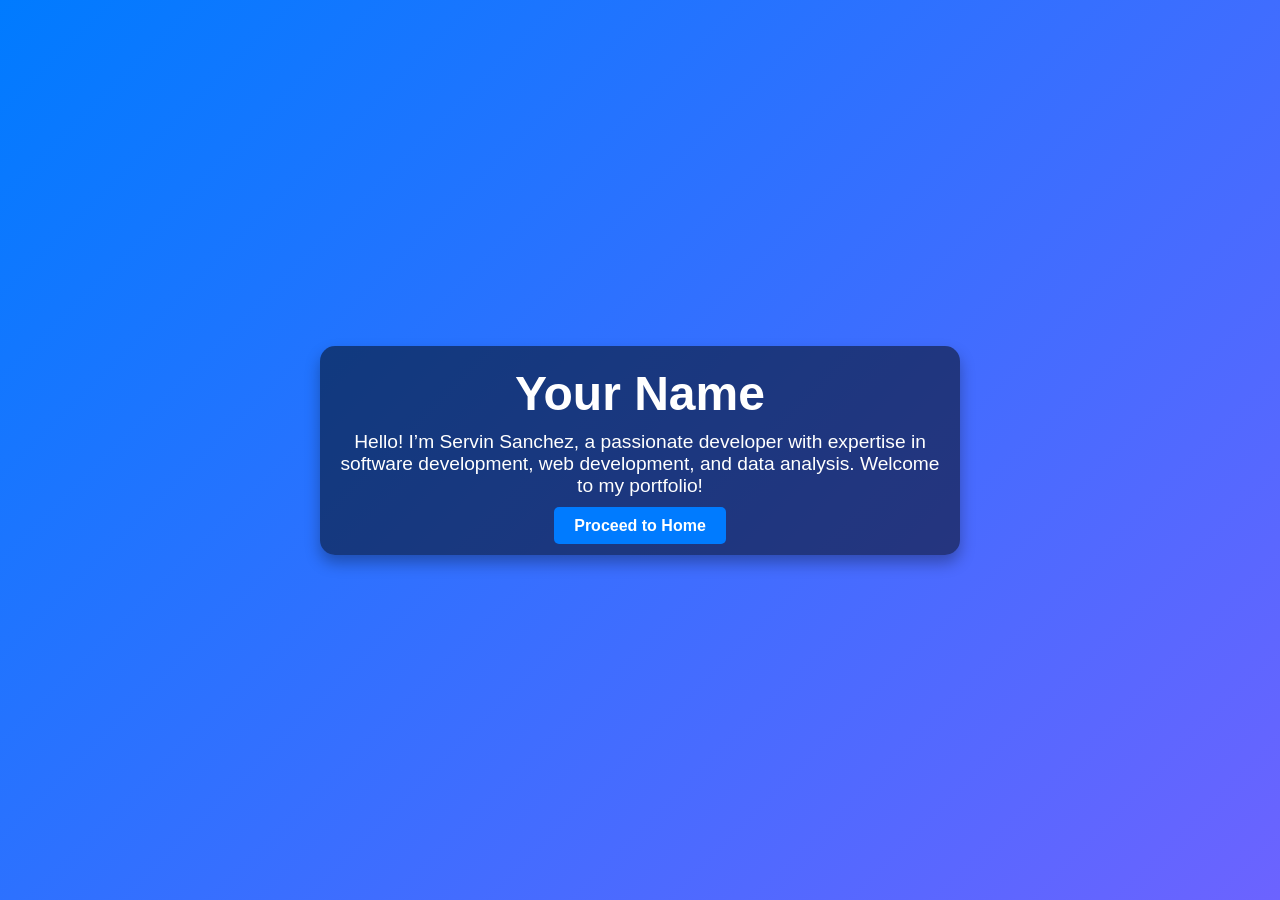
==== index.html @ cba896c3 "refactor: improved styles in projects.html" ====
<!DOCTYPE html>
<html lang="en">
<head>
  <meta charset="UTF-8">
  <meta name="viewport" content="width=device-width, initial-scale=1.0">
  <title>Welcome</title>
  <link rel="stylesheet" href="css/style.css">
  <style>
    body {
      font-family: Arial, sans-serif;
      margin: 0;
      padding: 0;
      height: 100vh;
      display: flex;
      justify-content: center;
      align-items: center;
      background: linear-gradient(135deg, #007BFF, #6C63FF);
      color: white;
      text-align: center;
    }

    .welcome-container {
      max-width: 600px;
      padding: 20px;
      background-color: rgba(0, 0, 0, 0.5);
      border-radius: 15px;
      box-shadow: 0 8px 15px rgba(0, 0, 0, 0.3);
    }

    h1 {
      margin: 0 0 10px;
      font-size: 3rem;
      font-weight: bold;
    }

    p {
      font-size: 1.2rem;
      margin: 10px 0 20px;
    }

    .welcome-button {
      padding: 10px 20px;
      font-size: 1rem;
      color: white;
      background-color: #007BFF;
      border: none;
      border-radius: 5px;
      text-decoration: none;
      font-weight: bold;
      cursor: pointer;
      transition: background-color 0.3s ease;
    }

    .welcome-button:hover {
      background-color: #0056b3;
    }
  </style>
</head>
<body>
  <div class="welcome-container">
    <h1>Your Name</h1>
    <p>Hello! I’m Servin Sanchez, a passionate developer with expertise in software development, web development, and data analysis. Welcome to my portfolio!</p>
    <a href="home.html" class="welcome-button">Proceed to Home</a>
  </div>
</body>
</html>
---- css/style.css ----
/* Global Styles */

body::-webkit-scrollbar {
  display: none; /* Hides the scrollbar in WebKit browsers (e.g., Chrome, Edge, Safari) */
}

body {
  font-family: Arial, sans-serif;
  margin: 0;
  padding: 0;
  overflow-y: scroll; /* Ensures vertical scrolling is always enabled */
}

header {
  background-color: #333;
  color: white;
  padding: 10px 20px;
}

nav ul {
  list-style: none;
  display: flex;
  justify-content: center;
  padding: 0;
}

nav ul li {
  margin: 0 15px;
}

nav ul li a {
  color: white;
  text-decoration: none;
  font-weight: bold;
}

main {
  padding: 20px;
  text-align: center;
}

main h1 {
  color: #333;
}

/* Filter Buttons */
.filter-buttons {
  text-align: center;
  margin: 20px 0;
}

.filter-buttons button {
  padding: 10px 20px;
  margin: 0 5px;
  background-color: #007BFF;
  color: white;
  font-size: 1rem;
  border: none;
  border-radius: 5px;
  cursor: pointer;
  transition: background-color 0.3s ease;
}

.filter-buttons button:hover {
  background-color: #0056b3;
}

/* Project List */
.project-list {
  display: flex;
  flex-wrap: wrap;
  gap: 20px;
  justify-content: center; /* Always center the projects */
  margin: 20px;
  min-height: 200px; /* Prevents collapse when no projects are visible */
  transition: all 0.3s ease; /* Smooth transition when projects are filtered */
}

/* Project Box Styling */
.project-box {
  width: 300px; /* Fixed width for consistent size */
  background-color: #f4f4f4;
  border: 1px solid #ddd;
  border-radius: 10px;
  text-align: center;
  padding: 20px;
  box-shadow: 0 4px 6px rgba(0, 0, 0, 0.1);
  overflow: hidden;
  transition: transform 0.3s ease, background-color 0.3s ease;
}

.project-box:hover {
  transform: translateY(-10px);
  background: linear-gradient(135deg, #007BFF, #0056b3); /* Gradient background on hover */
  color: white;
}

.project-box img {
  width: 100%;
  height: 150px;
  object-fit: cover;
  border-radius: 8px;
  border: 3px solid #ddd;
  margin-bottom: 15px;
  transition: border-color 0.3s ease;
}

.project-box:hover img {
  border-color: #007BFF; /* Change border color on hover */
}

.project-box h3 {
  font-size: 1.5rem;
  margin: 10px 0;
  color: #333;
  transition: color 0.3s ease;
}

.project-box:hover h3 {
  color: white; /* Adjust to match hover color scheme */
}

.project-box a {
  display: inline-block;
  margin-top: 10px;
  padding: 10px 15px;
  background-color: #007BFF;
  color: white;
  text-decoration: none;
  font-size: 1rem;
  border-radius: 5px;
  transition: background-color 0.3s ease;
}

.project-box a:hover {
  background-color: #0056b3;
}

/* Category Tags */
.project-categories {
  margin-top: 10px;
  display: flex;
  justify-content: center;
  gap: 10px;
  flex-wrap: wrap;
}

.project-category {
  display: inline-block;
  padding: 5px 10px;
  background-color: #007BFF;
  color: white;
  font-size: 0.9rem;
  border-radius: 5px;
  text-transform: lowercase;
}

/* Smooth Transition for Filtering */
.project-box {
  opacity: 1;
  transform: scale(1);
  transition: opacity 0.3s ease, transform 0.3s ease;
}

.project-box.hidden {
  opacity: 0;
  transform: scale(0.9); /* Shrinks slightly when hidden */
  pointer-events: none;
  position: absolute; /* Takes out hidden elements from the layout */
}
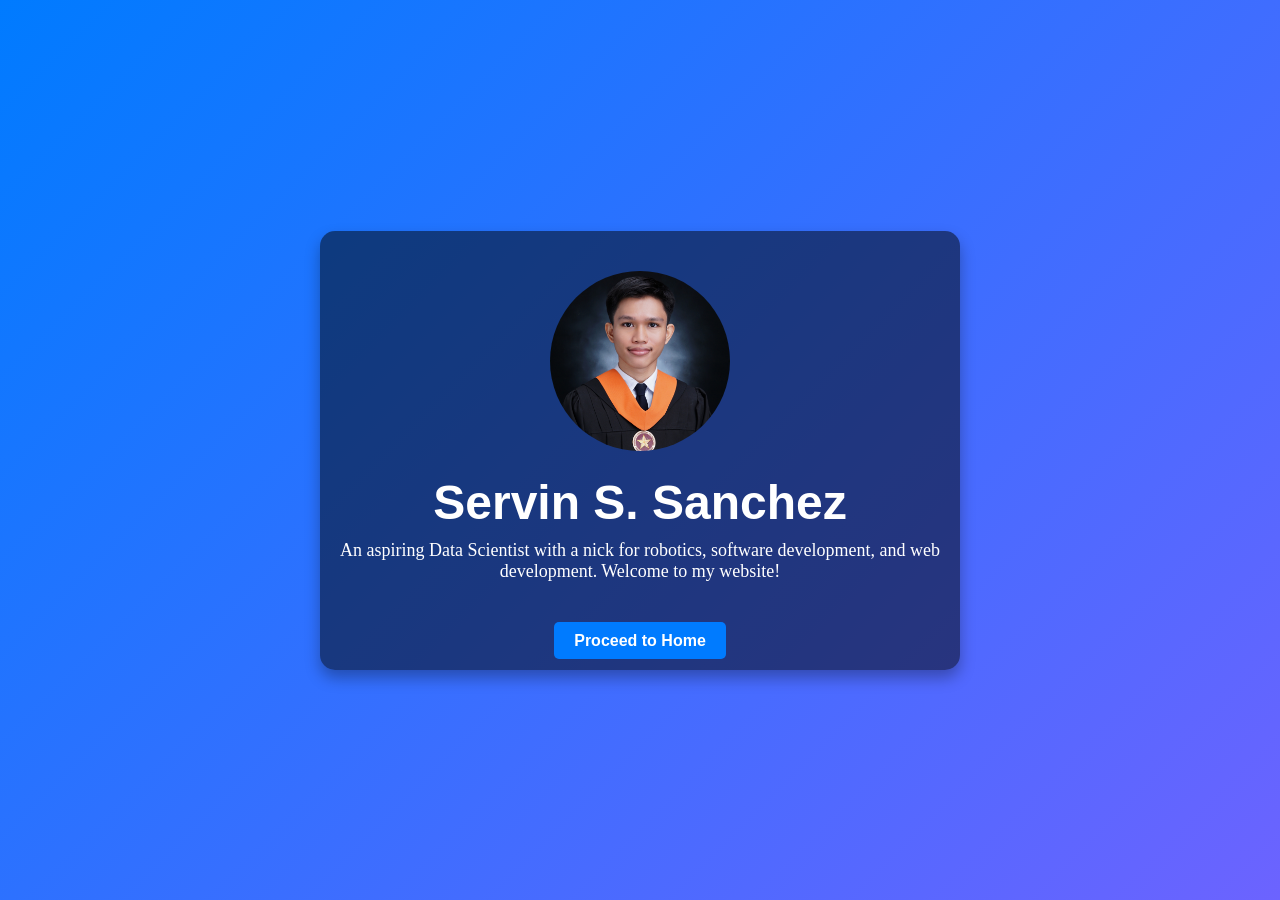
==== commit 96ef63cd: "added projects" ====
--- a/index.html
+++ b/index.html
@@ -58,9 +58,12 @@
 </head>
 <body>
   <div class="welcome-container">
-    <h1>Your Name</h1>
-    <p>Hello! I’m Servin Sanchez, a passionate developer with expertise in software development, web development, and data analysis. Welcome to my portfolio!</p>
+    <img src="img\Grad_me.jpg" alt="Your Name">
+
+    <h1>Servin S. Sanchez</h1>
+    <p>An aspiring Data Scientist with a nick for robotics, software development, and web development. Welcome to my website!</p>
     <a href="home.html" class="welcome-button">Proceed to Home</a>
   </div>
+  
 </body>
 </html>
--- a/css/style.css
+++ b/css/style.css
@@ -46,12 +46,12 @@
 /* Filter Buttons */
 .filter-buttons {
   text-align: center;
-  margin: 20px 0;
+  margin: 20px 0px;
 }
 
 .filter-buttons button {
-  padding: 10px 20px;
-  margin: 0 5px;
+  padding: 15px 20px;
+  margin: 10px 5px;
   background-color: #007BFF;
   color: white;
   font-size: 1rem;
@@ -64,6 +64,20 @@
 .filter-buttons button:hover {
   background-color: #0056b3;
 }
+
+/* Responsive Adjustments for Mobile Devices */
+@media (max-width: 768px) {
+  .filter-buttons {
+    margin: 20px 0; /* Adds more vertical spacing */
+  }
+
+  .filter-buttons button {
+    padding: 20px 25px; /* Increased padding for larger touch areas on mobile */
+    margin: 15px 5px; /* Adds more vertical spacing between buttons */
+    font-size: 1.1rem; /* Slightly larger font size for better readability */
+  }
+}
+
 
 /* Project List */
 .project-list {
@@ -145,13 +159,13 @@
   flex-wrap: wrap;
 }
 
-.project-category {
+.tools {
   display: inline-block;
   padding: 5px 10px;
-  background-color: #007BFF;
-  color: white;
+  background-color: #c2d8ff;
+  color: rgb(52, 59, 255);
   font-size: 0.9rem;
-  border-radius: 5px;
+  border-radius: 10px;
   text-transform: lowercase;
 }
 
@@ -168,3 +182,33 @@
   pointer-events: none;
   position: absolute; /* Takes out hidden elements from the layout */
 }
+
+.welcome-container img{
+  display: inline-block;
+  border-radius: 50%; 
+  object-fit: cover;  
+  width: 180px; 
+  height: 180px;
+  padding: 20px;
+  -webkit-animation: mover 2s infinite  alternate;
+  animation: mover 2s infinite  alternate;
+}
+@-webkit-keyframes mover {
+0% { transform: translateY(0); }
+100% { transform: translateY(-20px); }
+}
+@keyframes mover {
+0% { transform: translateY(0); }
+100% { transform: translateY(-20px); }
+}
+
+.welcome-container p{
+  font-size: large;
+  padding-bottom: 5%;
+  font-family: 'Times New Roman', Times, serif;
+  /* text-wrap: normal; */
+}
+
+.home-intro p{
+  text-wrap: normal;
+}
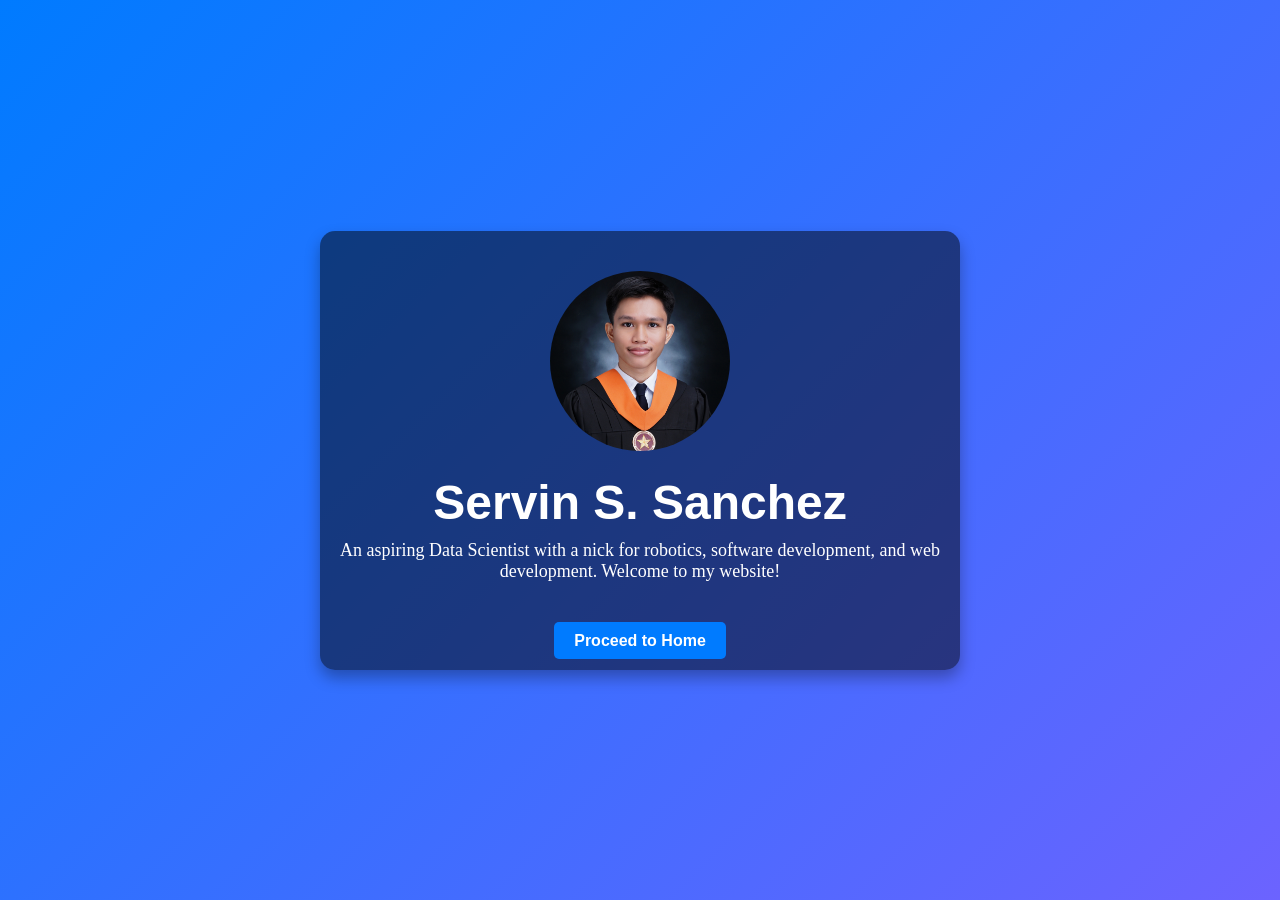
==== commit 3478b70c: "fix: index.html image" ====
--- a/index.html
+++ b/index.html
@@ -3,6 +3,9 @@
 <head>
   <meta charset="UTF-8">
   <meta name="viewport" content="width=device-width, initial-scale=1.0">
+  <meta name="description" content="Servin Sanchez's portfolio showcasing expertise in software development, web development, and data analysis.">
+  <meta name="keywords" content="Servin Sanchez, portfolio, developer, data scientist, web development, data analysis, data engineer, Filipino, data analyst, personal blog, blog, simple website, static website, github pages">
+
   <title>Welcome</title>
   <link rel="stylesheet" href="css/style.css">
   <style>
@@ -58,7 +61,7 @@
 </head>
 <body>
   <div class="welcome-container">
-    <img src="img\Grad_me.jpg" alt="Your Name">
+    <img src="img\projects\Grad_me.jpg" alt="Your Name">
 
     <h1>Servin S. Sanchez</h1>
     <p>An aspiring Data Scientist with a nick for robotics, software development, and web development. Welcome to my website!</p>
--- a/css/style.css
+++ b/css/style.css
@@ -15,6 +15,10 @@
   background-color: #333;
   color: white;
   padding: 10px 20px;
+  position: sticky; /* Makes the header sticky */
+  top: 0; /* Sticks to the top of the viewport */
+  z-index: 1000; /* Ensures it stays above other content */
+  box-shadow: 0 4px 6px rgba(0, 0, 0, 0.1); /* Optional: Adds a shadow for better visibility */
 }
 
 nav ul {
@@ -35,7 +39,7 @@
 }
 
 main {
-  padding: 20px;
+  padding: 5px;
   text-align: center;
 }
 
@@ -46,11 +50,17 @@
 /* Filter Buttons */
 .filter-buttons {
   text-align: center;
-  margin: 20px 0px;
+  margin: 10px 0px;
+  padding: 15px 0; /* Adds padding for better spacing */
+  background-color: white; /* Optional: Set a background color to distinguish it from the content */
+  position: sticky; /* Makes the filter buttons sticky */
+  top: 60px; /* Adjust based on the height of the sticky navigation bar */
+  z-index: 900; /* Ensures it appears above content but below the navigation bar */
+  box-shadow: 0 2px 4px rgba(0, 0, 0, 0.1); 
 }
 
 .filter-buttons button {
-  padding: 15px 20px;
+  padding: 8px 20px;
   margin: 10px 5px;
   background-color: #007BFF;
   color: white;
@@ -66,15 +76,15 @@
 }
 
 /* Responsive Adjustments for Mobile Devices */
-@media (max-width: 768px) {
+@media (max-width: 780px) {
   .filter-buttons {
-    margin: 20px 0; /* Adds more vertical spacing */
+    margin: 5px 0; /* Adds more vertical spacing */
   }
 
   .filter-buttons button {
-    padding: 20px 25px; /* Increased padding for larger touch areas on mobile */
-    margin: 15px 5px; /* Adds more vertical spacing between buttons */
-    font-size: 1.1rem; /* Slightly larger font size for better readability */
+    padding: 10px 15px; /* Increased padding for larger touch areas on mobile */
+    margin: 5px; /* Adds more vertical spacing between buttons */
+    font-size: 0.9rem; /* Slightly larger font size for better readability */
   }
 }
 
@@ -102,6 +112,21 @@
   overflow: hidden;
   transition: transform 0.3s ease, background-color 0.3s ease;
 }
+
+.project-box {
+  animation: fadeInUp 0.6s ease-in-out;
+}
+@keyframes fadeInUp {
+  from {
+    opacity: 0;
+    transform: translateY(20px);
+  }
+  to {
+    opacity: 1;
+    transform: translateY(0);
+  }
+}
+
 
 .project-box:hover {
   transform: translateY(-10px);
@@ -212,3 +237,147 @@
 .home-intro p{
   text-wrap: normal;
 }
+
+
+
+
+/* About Me and Skills Section */
+#about-me, #skills {
+  margin: 20px auto;
+  padding: 20px;
+  /* padding-bottom: ; */
+  max-width: 800px;
+  text-align: left;
+  background-color: #f9f9f9;
+  border-radius: 10px;
+  box-shadow: 0 4px 6px rgba(0, 0, 0, 0.1);
+}
+
+#about-me h2, #skills h2 {
+  color: #333;
+  font-size: 1.8rem;
+  margin-bottom: 10px;
+}
+
+#skills ul {
+  list-style-type: disc;
+  padding-left: 20px;
+}
+
+#skills li {
+  margin-bottom: 8px;
+  font-size: 1rem;
+}
+
+
+
+/* Skills Section */
+#skills {
+  padding: 20px;
+}
+
+.skills-grid {
+  display: grid;
+  grid-template-columns: 1fr 1fr 1fr;
+  gap: 20px;
+  margin-top: 20px;
+}
+
+/* Mobile responsiveness: One column for small screens */
+@media (max-width: 768px) {
+  .skills-grid {
+    grid-template-columns: 1fr; /* One column on small screens */
+  }
+}
+
+/* For larger screens, maintain 3-column layout */
+@media (min-width: 769px) {
+  .skills-grid {
+    grid-template-columns: 1fr 1fr 1fr; /* Three columns for medium to large screens */
+  }
+}
+
+.skills-category {
+  position: relative;
+}
+
+.skills-box {
+  display: flex;
+  justify-content: space-between;
+  align-items: center;
+  background-color: #f4f4f4;
+  padding: 15px;
+  border-radius: 10px;
+  cursor: pointer;
+  box-shadow: 0 4px 6px rgba(0, 0, 0, 0.1);
+  transition: background-color 0.3s ease, box-shadow 0.3s ease;
+}
+
+.skills-box:hover {
+  background-color: #007bff;
+  color: white;
+  box-shadow: 0 6px 10px rgba(0, 0, 0, 0.15);
+}
+
+.skills-box a {
+  display: flex;
+  justify-content: space-between;
+  align-items: center;
+  width: 100%;
+  text-decoration: none;
+  color: inherit;
+}
+
+.skills-box span {
+  font-weight: bold;
+  font-size: 1.2rem;
+}
+
+.dropdown-toggle {
+  transition: transform 0.3s ease;
+  width: 20px;
+  height: 20px;
+}
+
+.skills-category.active .dropdown-toggle {
+  transform: rotate(180deg);
+}
+
+.dropdown-content {
+  display: block;
+  max-height: 0; /* Start with no height */
+  opacity: 0; /* Make it invisible */
+  margin-top: 10px;
+  padding-left: 20px;
+  overflow: hidden; /* Prevent content from overflowing */
+  transition: max-height 0.5s ease-out, opacity 0.5s ease-out; /* Make the transition smoother */
+}
+
+.skills-category.active .dropdown-content {
+  max-height: 500px; /* Adjust based on the size of your content */
+  opacity: 1; /* Make it visible */
+}
+
+.dropdown-content div {
+  display: flex;
+  align-items: center;
+  margin-bottom: 10px;
+}
+
+.dropdown-content img {
+  width: 25px;
+  height: 25px;
+  margin-right: 10px;
+}
+
+
+.intro-image img{
+  display: inline-block;
+  border-radius: 50%; 
+  object-fit: cover;  
+  width: 180px; 
+  height: 180px;
+  padding: 20px;
+  -webkit-animation: mover 2s infinite  alternate;
+  animation: mover 2s infinite  alternate;
+}
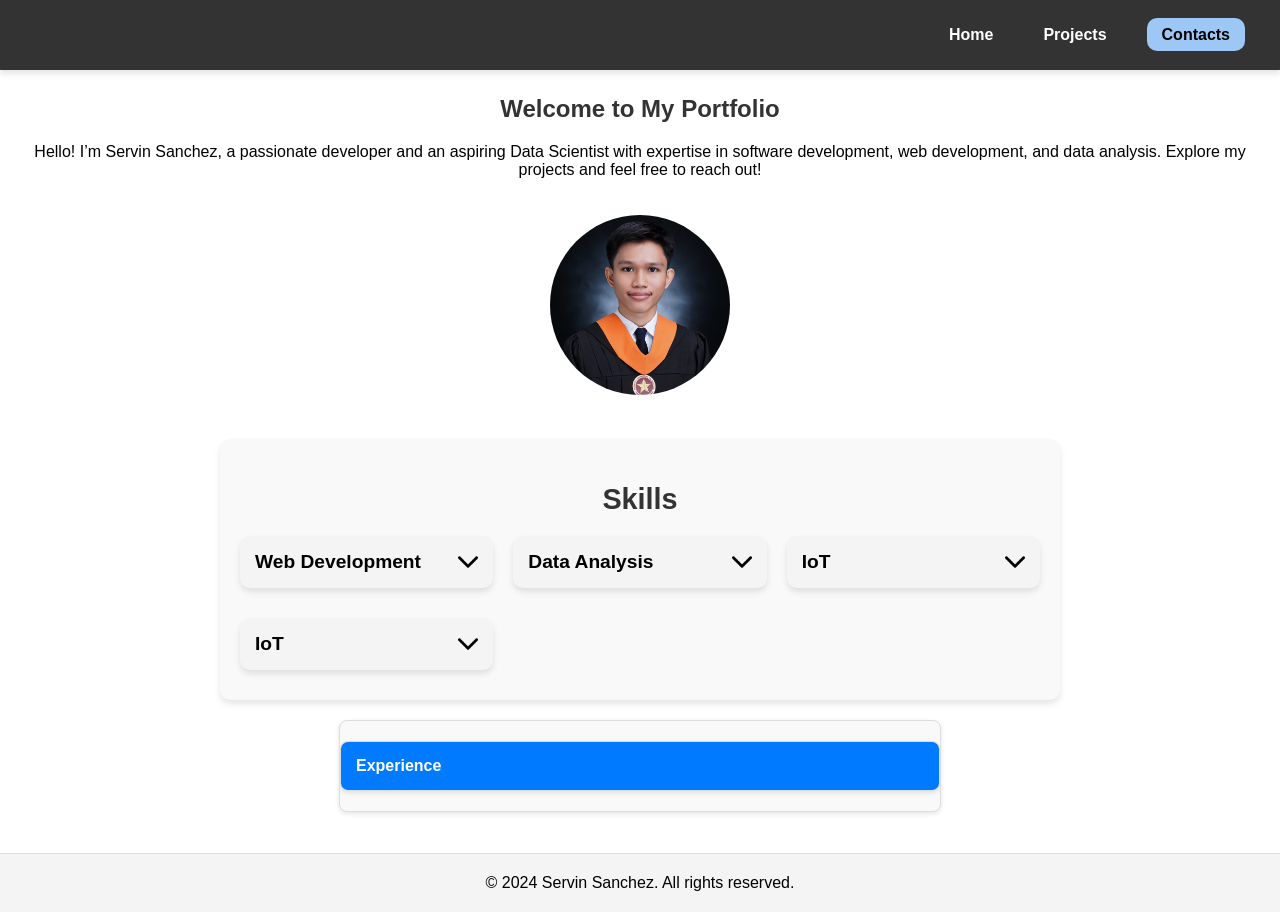
==== commit 598e78b1: "refactor: fix search function issue modularized css and js, removed index.html" ====
--- a/index.html
+++ b/index.html
@@ -3,70 +3,170 @@
 <head>
   <meta charset="UTF-8">
   <meta name="viewport" content="width=device-width, initial-scale=1.0">
-  <meta name="description" content="Servin Sanchez's portfolio showcasing expertise in software development, web development, and data analysis.">
-  <meta name="keywords" content="Servin Sanchez, portfolio, developer, data scientist, web development, data analysis, data engineer, Filipino, data analyst, personal blog, blog, simple website, static website, github pages">
-
-  <title>Welcome</title>
-  <link rel="stylesheet" href="css/style.css">
-  <style>
-    body {
-      font-family: Arial, sans-serif;
-      margin: 0;
-      padding: 0;
-      height: 100vh;
-      display: flex;
-      justify-content: center;
-      align-items: center;
-      background: linear-gradient(135deg, #007BFF, #6C63FF);
-      color: white;
-      text-align: center;
-    }
-
-    .welcome-container {
-      max-width: 600px;
-      padding: 20px;
-      background-color: rgba(0, 0, 0, 0.5);
-      border-radius: 15px;
-      box-shadow: 0 8px 15px rgba(0, 0, 0, 0.3);
-    }
-
-    h1 {
-      margin: 0 0 10px;
-      font-size: 3rem;
-      font-weight: bold;
-    }
-
-    p {
-      font-size: 1.2rem;
-      margin: 10px 0 20px;
-    }
-
-    .welcome-button {
-      padding: 10px 20px;
-      font-size: 1rem;
-      color: white;
-      background-color: #007BFF;
-      border: none;
-      border-radius: 5px;
-      text-decoration: none;
-      font-weight: bold;
-      cursor: pointer;
-      transition: background-color 0.3s ease;
-    }
-
-    .welcome-button:hover {
-      background-color: #0056b3;
-    }
-  </style>
+  <title>Home</title>
+  <!-- <link rel="stylesheet" href="css/style.css"> -->
+  <link rel="stylesheet" href="css/global.css">
+  <link rel="stylesheet" href="css/contacts.css">
+  <link rel="stylesheet" href="css/contacts-animation.css">
+  <!-- <link rel="stylesheet" href="css/contacts-responsiveness.css"> -->
+  <link rel="stylesheet" href="css/home-animation.css">
+  <link rel="stylesheet" href="css/home.css">
+  <link rel="stylesheet" href="css/home-responsiveness.css">
 </head>
 <body>
-  <div class="welcome-container">
-    <img src="img\projects\Grad_me.jpg" alt="Your Name">
+  <header>
+    <nav>
+      <ul>
+        <li><a href="index.html">Home</a></li>
+        <li><a href="projects.html">Projects</a></li>
+        <li id="contact"><a href="#" onclick="toggleContactBox()">Contacts</a></li>
+      </ul>
+    </nav>
 
-    <h1>Servin S. Sanchez</h1>
-    <p>An aspiring Data Scientist with a nick for robotics, software development, and web development. Welcome to my website!</p>
-    <a href="home.html" class="welcome-button">Proceed to Home</a>
+    <!-- Floating Contact Box -->
+    <div id="contact-overlay">
+      <div id="contact-box">
+        <div id="contact-content">
+          <p>Email: <a href="mailto:your-email@example.com">your-email@example.com</a></p>
+          <p>Phone: <a href="tel:+123456789">+123 456 789</a></p>
+          <p>
+            Social Media:
+            <a href="https://facebook.com/yourprofile" target="_blank">Facebook</a> |
+            <a href="https://twitter.com/yourprofile" target="_blank">Twitter</a>
+          </p>
+        </div>
+      </div>
+    </div>
+
   </div>
-  
+
+  </header>
+
+  <main>
+    <section id="intro">
+      <div class="intro-text">
+        <h1>Welcome to My Portfolio</h1>
+        <p>Hello! I’m Servin Sanchez, a passionate developer and an aspiring Data Scientist with expertise in software development, web development, and data analysis. Explore my projects and feel free to reach out!</p>
+      </div>
+      <div class="intro-image">
+        <img src="img\projects\Grad_me.jpg" alt="Servin Sanchez" />
+      </div>
+    </section>
+
+    <!-- About Me Section -->
+    <!-- <section id="about-me">
+      <h2>About Me</h2>
+      <p>
+        I’m a Computer Engineering graduate with a strong passion for leveraging technology to solve complex problems. With hands-on experience in data engineering, web development, and IoT systems, I enjoy creating innovative solutions that have a meaningful impact. 
+      </p>
+      <p>
+        I thrive in collaborative environments, constantly learning new tools and technologies to stay ahead in the rapidly evolving tech landscape.
+      </p>
+    </section> -->
+
+    <!-- Skills Section -->
+    <section id="skills">
+      <h2 align="center">Skills</h2>
+      <div class="skills-grid">
+        <!-- Web Development -->
+        <div class="skills-category">
+          <div class="skills-box">
+            <a href="#" class="toggle-dropdown">
+              <span>Web Development</span>
+              <img class="dropdown-toggle" src="img/icons/dropdown-icon.png" alt="Dropdown Icon">
+            </a>
+          </div>
+          <div class="dropdown-content">
+            <div><img src="img\icons\html-5.png" alt="HTML Icon"><span>HTML</span></div>
+            <div><img src="img\icons\css-3.png" alt="CSS Icon"><span>CSS</span></div>
+            <div><img src="img\icons\js.png" alt="JavaScript Icon"><span>JavaScript</span></div>
+          </div>
+        </div>
+    
+        <!-- Data Analysis -->
+        <div class="skills-category">
+          <div class="skills-box">
+            <a href="#" class="toggle-dropdown">
+              <span>Data Analysis</span>
+              <img class="dropdown-toggle" src="img/icons/dropdown-icon.png" alt="Dropdown Icon">
+            </a>
+          </div>
+          <div class="dropdown-content">
+            <div><img src="img\icons\python.png" alt="Python Icon"><span>Python</span></div>
+            <div><img src="img\icons\tableau-software.png" alt="Excel Icon"><span>Excel</span></div>
+            <div><img src="img\icons\sql-server.png" alt="SQL Icon"><span>SQL</span></div>
+            <div><img src="img\icons\power-bi.png" alt="Power BI Icon"><span>Power BI</span></div>
+          </div>
+        </div>
+    
+        <!-- IoT -->
+        <div class="skills-category">
+          <div class="skills-box">
+            <a href="#" class="toggle-dropdown">
+              <span>IoT</span>
+              <img class="dropdown-toggle" src="img/icons/dropdown-icon.png" alt="Dropdown Icon">
+            </a>
+          </div>
+          <div class="dropdown-content">
+            <div><img src="img\icons\ros-2.png" alt="Raspberry Pi Icon"><span>Robot Operating System 2</span></div>
+            <div><img src="img\icons\arduino.png" alt="Arduino Icon"><span>Arduino</span></div>
+            <div><img src="img\icons\raspberry-pi.png" alt="Raspberry Pi Icon"><span>Raspberry Pi</span></div>
+          </div>
+        </div>
+
+        <!-- IoT -->
+        <div class="skills-category">
+          <div class="skills-box">
+            <a href="#" class="toggle-dropdown">
+              <span>IoT</span>
+              <img class="dropdown-toggle" src="img/icons/dropdown-icon.png" alt="Dropdown Icon">
+            </a>
+          </div>
+          <div class="dropdown-content">
+            <div><img src="img\icons\ros-2.png" alt="Raspberry Pi Icon"><span>Robot Operating System 2</span></div>
+            <div><img src="img\icons\arduino.png" alt="Arduino Icon"><span>Arduino</span></div>
+            <div><img src="img\icons\raspberry-pi.png" alt="Raspberry Pi Icon"><span>Raspberry Pi</span></div>
+          </div>
+        </div>
+      </div>
+    </section>
+    
+
+    <section id="experience">
+      <div class="dropdown-box">
+        <button class="dropdown-btn" onclick="toggleExperience()">Experience</button>
+        <div id="experience-content" style="display: none;">
+          <div class="experience-item">
+            <h3>Job Title 1</h3>
+            <p><strong>Company Name</strong> | <em>Start Date - End Date</em></p>
+            <ul>
+              <li>Key responsibility or achievement 1</li>
+              <li>Key responsibility or achievement 2</li>
+              <li>Key responsibility or achievement 3</li>
+            </ul>
+          </div>
+
+          <div class="experience-item">
+            <h3>Job Title 2</h3>
+            <p><strong>Company Name</strong> | <em>Start Date - End Date</em></p>
+            <ul>
+              <li>Key responsibility or achievement 1</li>
+              <li>Key responsibility or achievement 2</li>
+              <li>Key responsibility or achievement 3</li>
+            </ul>
+          </div>
+        </div>
+      </div>
+    </section>
+
+
+  </main>
+
+  <footer>
+    <p>© 2024 Servin Sanchez. All rights reserved.</p>
+  </footer>
+
+  <script src="js/home-script.js"></script>
+  <script src="js/contact-script.js"></script>
 </body>
 </html>
--- a/css/style.css
+++ b/css/style.css
@@ -1,4 +1,11 @@
-/* Global Styles */
+/* 
+  ===========================
+  Global Styles 
+  ===========================
+*/
+html {
+  /* background-color: rgb(51, 136, 255); */
+}
 
 body::-webkit-scrollbar {
   display: none; /* Hides the scrollbar in WebKit browsers (e.g., Chrome, Edge, Safari) */
@@ -11,6 +18,14 @@
   overflow-y: scroll; /* Ensures vertical scrolling is always enabled */
 }
 
+
+
+/* 
+  ===========================
+  Header and Main
+  ===========================
+*/
+
 header {
   background-color: #333;
   color: white;
@@ -24,7 +39,7 @@
 nav ul {
   list-style: none;
   display: flex;
-  justify-content: center;
+  justify-content: right;
   padding: 0;
 }
 
@@ -36,6 +51,26 @@
   color: white;
   text-decoration: none;
   font-weight: bold;
+  padding: 5px 10px; /* Add padding for a cleaner look */
+  transition: background-color 0.3s ease, color 0.3s ease; /* Smooth hover effect */
+}
+
+nav ul li a:hover {
+  color: black;
+  background-color: white; /* Adds a hover effect for all buttons */
+  border-radius: 5px; /* Slight rounding for a modern look */
+}
+
+nav ul li#contact a {
+  background-color: #9dc8f6; /* Unique background color for the contact item */
+  color: black; /* Contrast text color */
+  border-radius: 10px; /* Rounded corners */
+  padding: 8px 15px; /* Slightly larger padding for emphasis */
+}
+
+nav ul li#contact a:hover {
+  background-color: #014792; /* Darker shade on hover */
+  color: white; /* Invert text color on hover */
 }
 
 main {
@@ -47,7 +82,49 @@
   color: #333;
 }
 
+
+/* 
+  ===========================
+  PROJECTS
+  ===========================
+*/
+
 /* Filter Buttons */
+@keyframes fadeInDown {
+  from {
+    opacity: 0;
+    transform: translateY(-5%);
+  }
+  to {
+    opacity: 1;
+    transform: translateY(0);
+  }
+}
+
+/* Responsive Adjustments for Mobile Devices */
+@media (max-width: 780px) {
+  .filter-buttons {
+    margin: 5px 0; /* Adds more vertical spacing */
+  }
+
+  .filter-buttons button {
+    padding: 10px 15px; /* Increased padding for larger touch areas on mobile */
+    margin: 5px; /* Adds more vertical spacing between buttons */
+    font-size: 0.9rem; /* Slightly larger font size for better readability */
+  }
+}
+
+@keyframes fadeInUp {
+  from {
+    opacity: 0;
+    transform: translateY(20px);
+  }
+  to {
+    opacity: 1;
+    transform: translateY(0);
+  }
+}
+
 .filter-buttons {
   text-align: center;
   margin: 10px 0px;
@@ -57,6 +134,7 @@
   top: 60px; /* Adjust based on the height of the sticky navigation bar */
   z-index: 900; /* Ensures it appears above content but below the navigation bar */
   box-shadow: 0 2px 4px rgba(0, 0, 0, 0.1); 
+  animation: fadeInDown 0.6s ease-in-out;
 }
 
 .filter-buttons button {
@@ -74,20 +152,6 @@
 .filter-buttons button:hover {
   background-color: #0056b3;
 }
-
-/* Responsive Adjustments for Mobile Devices */
-@media (max-width: 780px) {
-  .filter-buttons {
-    margin: 5px 0; /* Adds more vertical spacing */
-  }
-
-  .filter-buttons button {
-    padding: 10px 15px; /* Increased padding for larger touch areas on mobile */
-    margin: 5px; /* Adds more vertical spacing between buttons */
-    font-size: 0.9rem; /* Slightly larger font size for better readability */
-  }
-}
-
 
 /* Project List */
 .project-list {
@@ -99,6 +163,7 @@
   min-height: 200px; /* Prevents collapse when no projects are visible */
   transition: all 0.3s ease; /* Smooth transition when projects are filtered */
 }
+
 
 /* Project Box Styling */
 .project-box {
@@ -111,22 +176,8 @@
   box-shadow: 0 4px 6px rgba(0, 0, 0, 0.1);
   overflow: hidden;
   transition: transform 0.3s ease, background-color 0.3s ease;
-}
-
-.project-box {
   animation: fadeInUp 0.6s ease-in-out;
 }
-@keyframes fadeInUp {
-  from {
-    opacity: 0;
-    transform: translateY(20px);
-  }
-  to {
-    opacity: 1;
-    transform: translateY(0);
-  }
-}
-
 
 .project-box:hover {
   transform: translateY(-10px);
@@ -218,14 +269,41 @@
   -webkit-animation: mover 2s infinite  alternate;
   animation: mover 2s infinite  alternate;
 }
-@-webkit-keyframes mover {
-0% { transform: translateY(0); }
-100% { transform: translateY(-20px); }
-}
 @keyframes mover {
 0% { transform: translateY(0); }
 100% { transform: translateY(-20px); }
 }
+
+
+
+/* Style for Search Bar */
+.search-bar {
+  margin: 20px auto;
+  max-width: 600px;
+  text-align: center;
+}
+
+#search-input {
+  width: 100%;
+  padding: 10px 15px;
+  font-size: 16px;
+  border: 1px solid #ddd;
+  border-radius: 8px;
+  box-shadow: 0 2px 5px rgba(0, 0, 0, 0.1);
+  outline: none;
+}
+
+#search-input:focus {
+  border-color: #007bff;
+}
+
+
+
+/* 
+  ===========================
+  Home Page
+  ===========================
+*/
 
 .welcome-container p{
   font-size: large;
@@ -237,9 +315,6 @@
 .home-intro p{
   text-wrap: normal;
 }
-
-
-
 
 /* About Me and Skills Section */
 #about-me, #skills {
@@ -251,6 +326,7 @@
   background-color: #f9f9f9;
   border-radius: 10px;
   box-shadow: 0 4px 6px rgba(0, 0, 0, 0.1);
+  animation: fadeInUp 0.6s ease-in-out;
 }
 
 #about-me h2, #skills h2 {
@@ -268,7 +344,6 @@
   margin-bottom: 8px;
   font-size: 1rem;
 }
-
 
 
 /* Skills Section */
@@ -370,7 +445,6 @@
   margin-right: 10px;
 }
 
-
 .intro-image img{
   display: inline-block;
   border-radius: 50%; 
@@ -379,5 +453,139 @@
   height: 180px;
   padding: 20px;
   -webkit-animation: mover 2s infinite  alternate;
-  animation: mover 2s infinite  alternate;
-}+  animation: fadeInImage 2s ease-in-out, mover 2s infinite  alternate;
+}
+@keyframes fadeInImage {
+  0% {
+    opacity: 0; /* Start fully transparent */
+    transform: scale(0.9); /* Optional: Slightly smaller scale for a zoom effect */
+  }
+  100% {
+    opacity: 1; /* Fully visible */
+    transform: scale(1); /* Normal size */
+  }
+}
+
+
+/* Style for the dropdown box */
+#experience {
+  margin: 20px auto;
+  max-width: 600px;
+  background-color: #f9f9f9;
+  border: 1px solid #ddd;
+  border-radius: 8px;
+  box-shadow: 0 2px 5px rgba(0, 0, 0, 0.1);
+  overflow: hidden;
+  animation: fadeInUp 2s;
+}
+
+#experience .dropdown-box {
+  margin: 20px auto;
+  max-width: 600px;
+  background-color: #f9f9f9;
+  border: 1px solid #ddd;
+  border-radius: 8px;
+  box-shadow: 0 2px 5px rgba(0, 0, 0, 0.1);
+  overflow: hidden;
+  animation: fadeInUp 2s;
+}
+
+/* Dropdown button */
+.dropdown-btn {
+  width: 100%;
+  padding: 15px;
+  text-align: left;
+  background-color: #007bff; /* Button background */
+  color: white;
+  font-size: 16px;
+  border: none;
+  cursor: pointer;
+  font-weight: bold;
+}
+
+.dropdown-btn:hover {
+  background-color: #0056b3; /* Darker blue on hover */
+}
+
+/* Content inside the dropdown */
+#experience-content {
+  padding: 15px;
+}
+
+.experience-item {
+  margin-bottom: 20px;
+}
+
+.experience-item h3 {
+  color: #007bff;
+  margin-bottom: 5px;
+}
+
+.experience-item p {
+  font-style: italic;
+  color: #666;
+}
+
+.experience-item ul {
+  list-style-type: disc;
+  padding-left: 20px;
+}
+
+.experience-item ul li {
+  margin-bottom: 5px;
+}
+
+
+/* 
+  ===========================
+  Contact
+  ===========================
+*/
+
+/* Contact Overlay */
+#contact-overlay {
+  position: fixed;
+  top: 0;
+  left: 0;
+  width: 100%;
+  height: 100%;
+  background-color: rgba(0, 0, 0, 0.5);
+  display: flex;
+  justify-content: center;
+  align-items: center;
+  z-index: 1000;
+  opacity: 0; /* Start hidden */
+  pointer-events: none; /* Prevent interactions when not visible */
+  transition: opacity 0.3s ease; /* Smooth fade-in and fade-out */
+}
+
+/* Show the overlay when active */
+#contact-overlay.active {
+  opacity: 1;
+  pointer-events: all; /* Allow interactions */
+}
+
+/* Contact Box */
+#contact-box {
+  background-color: rgba(255, 255, 255, 0.9);
+  border-radius: 10px;
+  padding: 20px;
+  width: 300px;
+  max-width: 90%; /* Adjust for mobile responsiveness */
+  box-shadow: 0 4px 6px rgba(0, 0, 0, 0.2);
+  text-align: center;
+  transform: scale(0.8); /* Start slightly smaller */
+  opacity: 0; /* Hidden initially */
+  transition: transform 0.3s ease, opacity 0.3s ease; /* Smooth animation */
+}
+
+/* Show the box when overlay is active */
+#contact-overlay.active #contact-box {
+  transform: scale(1); /* Scale up */
+  opacity: 1; /* Fully visible */
+}
+
+#contact-content {
+  margin-top: 20px;
+}
+
--- a/css/global.css
+++ b/css/global.css
@@ -0,0 +1,71 @@
+html {
+    /* background-color: rgb(51, 136, 255); */
+}
+
+body::-webkit-scrollbar {
+display: none; /* Hides the scrollbar in WebKit browsers (e.g., Chrome, Edge, Safari) */
+}
+
+body {
+font-family: Arial, sans-serif;
+margin: 0;
+padding: 0;
+overflow-y: scroll; /* Ensures vertical scrolling is always enabled */
+}
+
+header {
+  background-color: #333;
+  color: white;
+  padding: 10px 20px;
+  position: sticky; /* Makes the header sticky */
+  top: 0; /* Sticks to the top of the viewport */
+  z-index: 1000; /* Ensures it stays above other content */
+  box-shadow: 0 4px 6px rgba(0, 0, 0, 0.1); /* Optional: Adds a shadow for better visibility */
+}
+
+nav ul {
+  list-style: none;
+  display: flex;
+  justify-content: right;
+  padding: 0;
+}
+
+nav ul li {
+  margin: 0 15px;
+}
+
+nav ul li a {
+  color: white;
+  text-decoration: none;
+  font-weight: bold;
+  padding: 5px 10px; /* Add padding for a cleaner look */
+  transition: background-color 0.3s ease, color 0.3s ease; /* Smooth hover effect */
+}
+
+nav ul li a:hover {
+  color: black;
+  background-color: white; /* Adds a hover effect for all buttons */
+  border-radius: 5px; /* Slight rounding for a modern look */
+}
+
+nav ul li#contact a {
+  background-color: #9dc8f6; /* Unique background color for the contact item */
+  color: black; /* Contrast text color */
+  border-radius: 10px; /* Rounded corners */
+  padding: 8px 15px; /* Slightly larger padding for emphasis */
+}
+
+nav ul li#contact a:hover {
+  background-color: #014792; /* Darker shade on hover */
+  color: white; /* Invert text color on hover */
+}
+
+main {
+  padding: 5px;
+  text-align: center;
+}
+
+main h1 {
+  color: #333;
+}
+
--- a/css/contacts.css
+++ b/css/contacts.css
@@ -0,0 +1,38 @@
+/* 
+  ===========================
+  Contact
+  ===========================
+*/
+
+/* Contact Overlay */
+#contact-overlay {
+  position: fixed;
+  top: 0;
+  left: 0;
+  width: 100%;
+  height: 100%;
+  background-color: rgba(0, 0, 0, 0.5);
+  display: flex;
+  justify-content: center;
+  align-items: center;
+  z-index: 1000;
+}
+
+/* 
+  ======================
+  Contact Box
+  ======================
+ */
+#contact-box {
+  background-color: rgba(255, 255, 255, 0.9);
+  border-radius: 10px;
+  padding: 20px;
+  width: 300px;
+  max-width: 90%; /* Adjust for mobile responsiveness */
+  box-shadow: 0 4px 6px rgba(0, 0, 0, 0.2);
+  text-align: center;
+}
+
+#contact-content {
+  margin-top: 20px;
+}
--- a/css/contacts-animation.css
+++ b/css/contacts-animation.css
@@ -0,0 +1,40 @@
+/* 
+  ===========================
+  Contact
+  ===========================
+*/
+
+/* Contact Overlay */
+#contact-overlay {
+  z-index: 1000;
+  opacity: 0; /* Start hidden */
+  pointer-events: none; /* Prevent interactions when not visible */
+  transition: opacity 0.3s ease; /* Smooth fade-in and fade-out */
+}
+
+/* Show the overlay when active */
+#contact-overlay.active {
+  opacity: 1;
+  pointer-events: all; /* Allow interactions */
+}
+
+/* 
+  ======================
+  Contact Box
+  ======================
+ */
+#contact-box {
+  transform: scale(0.8); /* Start slightly smaller */
+  opacity: 0; /* Hidden initially */
+  transition: transform 0.3s ease, opacity 0.3s ease; /* Smooth animation */
+}
+
+/* Show the box when overlay is active */
+#contact-overlay.active #contact-box {
+  transform: scale(1); /* Scale up */
+  opacity: 1; /* Fully visible */
+}
+
+#contact-content {
+  margin-top: 20px;
+}
--- a/css/contacts-responsiveness.css
+++ b/css/contacts-responsiveness.css
@@ -0,0 +1,129 @@
+html {
+    /* background-color: rgb(51, 136, 255); */
+}
+
+body::-webkit-scrollbar {
+  display: none; /* Hides the scrollbar in WebKit browsers (e.g., Chrome, Edge, Safari) */
+}
+
+body {
+  font-family: Arial, sans-serif;
+  margin: 0;
+  padding: 0;
+  overflow-y: scroll; /* Ensures vertical scrolling is always enabled */
+}
+
+header {
+  background-color: #333;
+  color: white;
+  padding: 10px 20px;
+  position: sticky; /* Makes the header sticky */
+  top: 0; /* Sticks to the top of the viewport */
+  z-index: 1000; /* Ensures it stays above other content */
+  box-shadow: 0 4px 6px rgba(0, 0, 0, 0.1); /* Optional: Adds a shadow for better visibility */
+}
+
+nav ul {
+  list-style: none;
+  display: flex;
+  justify-content: right;
+  padding: 0;
+}
+
+nav ul li {
+  margin: 0 15px;
+}
+
+nav ul li a {
+  color: white;
+  text-decoration: none;
+  font-weight: bold;
+  padding: 5px 10px; /* Add padding for a cleaner look */
+  transition: background-color 0.3s ease, color 0.3s ease; /* Smooth hover effect */
+}
+
+nav ul li a:hover {
+  color: black;
+  background-color: white; /* Adds a hover effect for all buttons */
+  border-radius: 5px; /* Slight rounding for a modern look */
+}
+
+nav ul li#contact a {
+  background-color: #9dc8f6; /* Unique background color for the contact item */
+  color: black; /* Contrast text color */
+  border-radius: 10px; /* Rounded corners */
+  padding: 8px 15px; /* Slightly larger padding for emphasis */
+}
+
+nav ul li#contact a:hover {
+  background-color: #014792; /* Darker shade on hover */
+  color: white; /* Invert text color on hover */
+}
+
+main {
+  padding: 5px;
+  text-align: center;
+}
+
+main h1 {
+  color: #333;
+}
+
+
+
+/* 
+  ===========================
+  Contact
+  ===========================
+*/
+
+/* Contact Overlay */
+#contact-overlay {
+  position: fixed;
+  top: 0;
+  left: 0;
+  width: 100%;
+  height: 100%;
+  background-color: rgba(0, 0, 0, 0.5);
+  display: flex;
+  justify-content: center;
+  align-items: center;
+  z-index: 1000;
+  opacity: 0; /* Start hidden */
+  pointer-events: none; /* Prevent interactions when not visible */
+  transition: opacity 0.3s ease; /* Smooth fade-in and fade-out */
+}
+
+/* Show the overlay when active */
+#contact-overlay.active {
+  opacity: 1;
+  pointer-events: all; /* Allow interactions */
+}
+
+/* 
+  ======================
+  Contact Box
+  ======================
+ */
+#contact-box {
+  background-color: rgba(255, 255, 255, 0.9);
+  border-radius: 10px;
+  padding: 20px;
+  width: 300px;
+  max-width: 90%; /* Adjust for mobile responsiveness */
+  box-shadow: 0 4px 6px rgba(0, 0, 0, 0.2);
+  text-align: center;
+  transform: scale(0.8); /* Start slightly smaller */
+  opacity: 0; /* Hidden initially */
+  transition: transform 0.3s ease, opacity 0.3s ease; /* Smooth animation */
+}
+
+/* Show the box when overlay is active */
+#contact-overlay.active #contact-box {
+  transform: scale(1); /* Scale up */
+  opacity: 1; /* Fully visible */
+}
+
+#contact-content {
+  margin-top: 20px;
+}
--- a/css/home-animation.css
+++ b/css/home-animation.css
@@ -0,0 +1,85 @@
+/* 
+  ===========================
+  Home Page
+  ===========================
+*/
+@keyframes fadeInUp {
+  from {
+    opacity: 0;
+    transform: translateY(20px);
+  }
+  to {
+    opacity: 1;
+    transform: translateY(0);
+  }
+}
+
+@keyframes fadeInImage {
+  0% {
+    opacity: 0; /* Start fully transparent */
+    transform: scale(0.9); /* Optional: Slightly smaller scale for a zoom effect */
+  }
+  100% {
+    opacity: 1; /* Fully visible */
+    transform: scale(1); /* Normal size */
+  }
+}
+
+
+/* About Me and Skills Section */
+#about-me, #skills {
+  animation: fadeInUp 0.6s ease-in-out;
+}
+  
+.skills-box {
+  transition: background-color 0.3s ease, box-shadow 0.3s ease;
+}
+
+.skills-box:hover {
+  background-color: #007bff;
+  color: white;
+  box-shadow: 0 6px 10px rgba(0, 0, 0, 0.15);
+}
+
+
+.skills-box span {
+  font-weight: bold;
+  font-size: 1.2rem;
+}
+
+.dropdown-toggle {
+  transition: transform 0.3s ease;
+  width: 20px;
+  height: 20px;
+}
+
+.skills-category.active .dropdown-toggle {
+  transform: rotate(180deg);
+}
+
+.dropdown-content {
+  transition: max-height 0.5s ease-out, opacity 0.5s ease-out; /* Make the transition smoother */
+}
+
+.skills-category.active .dropdown-content {
+  max-height: 500px; /* Adjust based on the size of your content */
+  opacity: 1; /* Make it visible */
+}
+
+.intro-image img{
+  animation: fadeInImage 2s ease-in-out, mover 2s infinite  alternate;
+}
+
+/* Style for the dropdown box */
+#experience {
+  animation: fadeInUp 2s;
+}
+
+#experience .dropdown-box {
+  animation: fadeInUp 2s;
+}
+
+
+.dropdown-btn:hover {
+  background-color: #0056b3; /* Darker blue on hover */
+}
--- a/css/home.css
+++ b/css/home.css
@@ -0,0 +1,186 @@
+/* 
+  ===========================
+  Home Page
+  ===========================
+*/
+
+.welcome-container p{
+    font-size: large;
+    padding-bottom: 5%;
+    font-family: 'Times New Roman', Times, serif;
+    /* text-wrap: normal; */
+}
+
+.home-intro p{
+  text-wrap: normal;
+}
+
+/* About Me and Skills Section */
+#about-me, #skills {
+  margin: 20px auto;
+  padding: 20px;
+  /* padding-bottom: ; */
+  max-width: 800px;
+  text-align: left;
+  background-color: #f9f9f9;
+  border-radius: 10px;
+  box-shadow: 0 4px 6px rgba(0, 0, 0, 0.1);
+}
+
+#about-me h2, #skills h2 {
+  color: #333;
+  font-size: 1.8rem;
+  margin-bottom: 10px;
+}
+
+#skills ul {
+  list-style-type: disc;
+  padding-left: 20px;
+}
+
+#skills li {
+  margin-bottom: 8px;
+  font-size: 1rem;
+}
+
+/* Skills Section */
+#skills {
+  padding: 20px;
+}
+
+.skills-grid {
+  display: grid;
+  grid-template-columns: 1fr 1fr 1fr;
+  gap: 20px;
+  margin-top: 20px;
+}
+
+.skills-category {
+  position: relative;
+}
+
+.skills-box {
+  display: flex;
+  justify-content: space-between;
+  align-items: center;
+  background-color: #f4f4f4;
+  padding: 15px;
+  border-radius: 10px;
+  cursor: pointer;
+  box-shadow: 0 4px 6px rgba(0, 0, 0, 0.1);
+}
+
+.skills-box a {
+  display: flex;
+  justify-content: space-between;
+  align-items: center;
+  width: 100%;
+  text-decoration: none;
+  color: inherit;
+}
+
+.skills-box span {
+  font-weight: bold;
+  font-size: 1.2rem;
+}
+
+.dropdown-content {
+  display: block;
+  max-height: 0; /* Start with no height */
+  opacity: 0; /* Make it invisible */
+  margin-top: 10px;
+  padding-left: 20px;
+  overflow: hidden; /* Prevent content from overflowing */
+}
+
+.dropdown-content div {
+  display: flex;
+  align-items: center;
+  margin-bottom: 10px;
+}
+
+.dropdown-content img {
+  width: 25px;
+  height: 25px;
+  margin-right: 10px;
+}
+
+.intro-image img{
+  display: inline-block;
+  border-radius: 50%; 
+  object-fit: cover;  
+  width: 180px; 
+  height: 180px;
+  padding: 20px;
+}
+
+/* Style for the dropdown box */
+#experience {
+  margin: 20px auto;
+  max-width: 600px;
+  background-color: #f9f9f9;
+  border: 1px solid #ddd;
+  border-radius: 8px;
+  box-shadow: 0 2px 5px rgba(0, 0, 0, 0.1);
+  overflow: hidden;
+}
+
+#experience .dropdown-box {
+  margin: 20px auto;
+  max-width: 600px;
+  background-color: #f9f9f9;
+  border: 1px solid #ddd;
+  border-radius: 8px;
+  box-shadow: 0 2px 5px rgba(0, 0, 0, 0.1);
+  overflow: hidden;
+}
+
+/* Dropdown button */
+.dropdown-btn {
+  width: 100%;
+  padding: 15px;
+  text-align: left;
+  background-color: #007bff; /* Button background */
+  color: white;
+  font-size: 16px;
+  border: none;
+  cursor: pointer;
+  font-weight: bold;
+}
+
+/* Content inside the dropdown */
+#experience-content {
+  padding: 15px;
+}
+
+.experience-item {
+  margin-bottom: 20px;
+}
+
+.experience-item h3 {
+  color: #007bff;
+  margin-bottom: 5px;
+}
+
+.experience-item p {
+  font-style: italic;
+  color: #666;
+}
+
+.experience-item ul {
+  list-style-type: disc;
+  padding-left: 20px;
+}
+
+.experience-item ul li {
+  margin-bottom: 5px;
+}
+
+
+footer p{
+  text-align: center;
+  padding: 20px;
+  margin-bottom: 0px;
+  background-color: #f4f4f4;
+  border-top: 1px solid #ddd;
+}
--- a/css/home-responsiveness.css
+++ b/css/home-responsiveness.css
@@ -0,0 +1,13 @@
+/* Mobile responsiveness: One column for small screens */
+@media (max-width: 768px) {
+  .skills-grid {
+    grid-template-columns: 1fr; /* One column on small screens */
+  }
+}
+
+/* For larger screens, maintain 3-column layout */
+@media (min-width: 769px) {
+  .skills-grid {
+    grid-template-columns: 1fr 1fr 1fr; /* Three columns for medium to large screens */
+  }
+}
